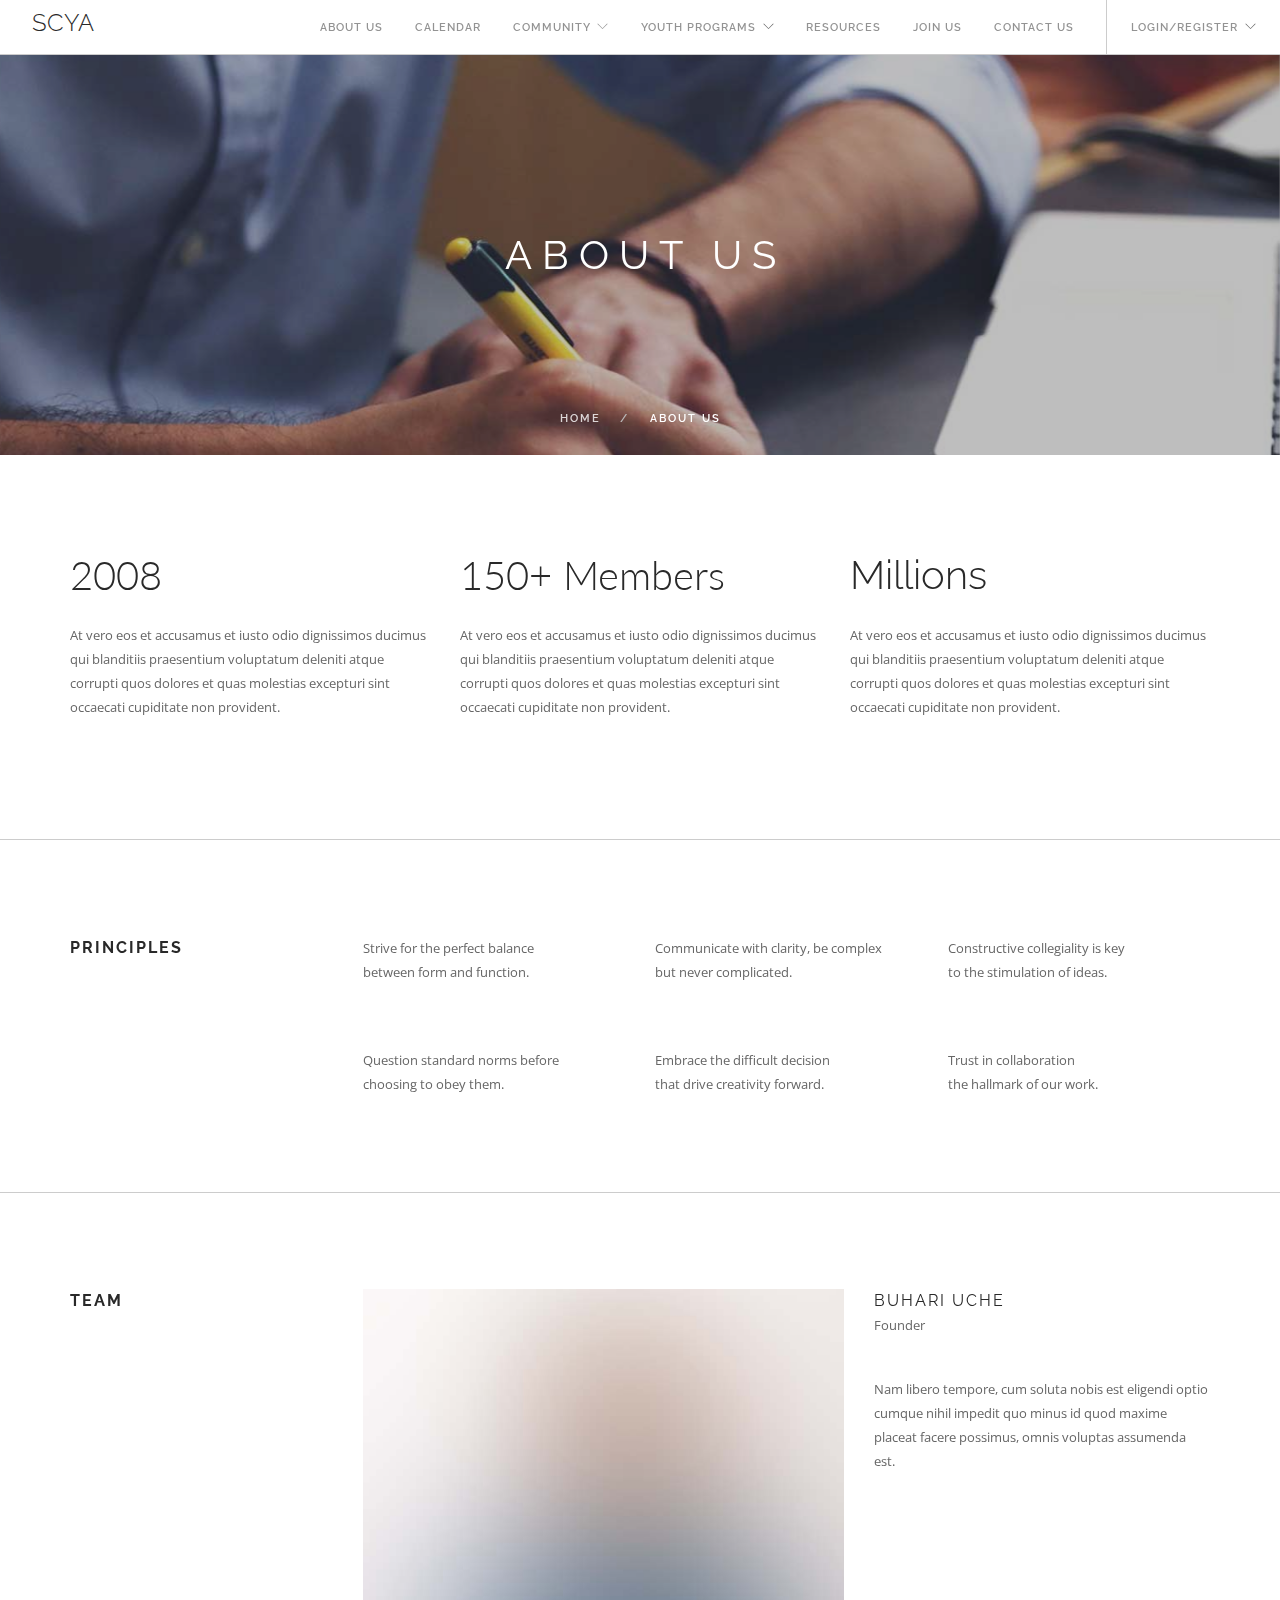
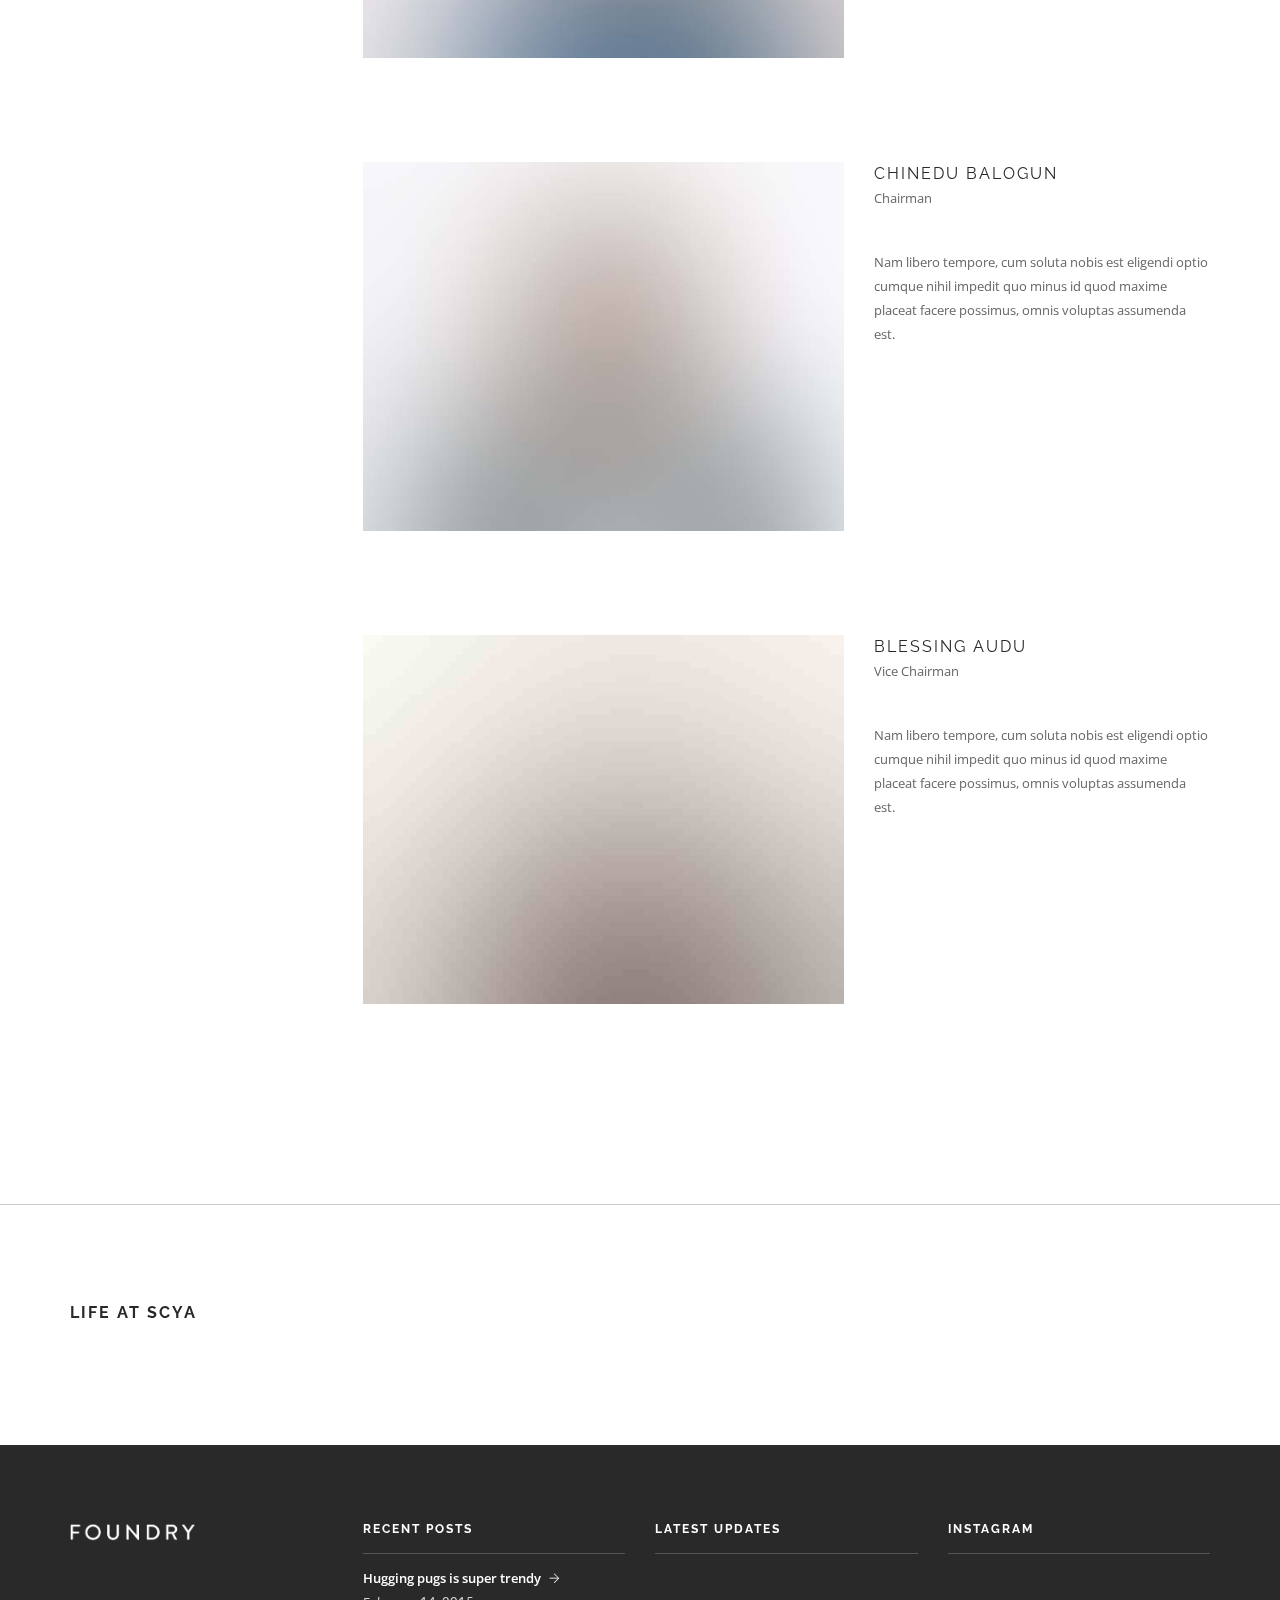
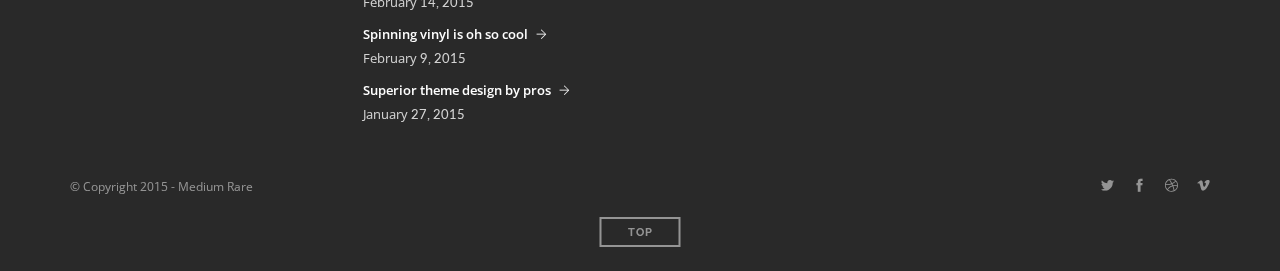
==== about-us.html @ 17ba4252 "created homepage, contact us, and about us" ====
<!doctype html>
<html lang="en">
    <head>
        <meta charset="utf-8">
        <title>Foundry Multi-purpose HTML Template</title>
        <meta name="viewport" content="width=device-width, initial-scale=0.9">
        <link href="css/bootstrap.css" rel="stylesheet" type="text/css" media="all" />
        <link href="css/themify-icons.css" rel="stylesheet" type="text/css" media="all" />
        <link href="css/flexslider.css" rel="stylesheet" type="text/css" media="all" />
        <link href="css/lightbox.min.css" rel="stylesheet" type="text/css" media="all" />
        <link href="css/ytplayer.css" rel="stylesheet" type="text/css" media="all" />
        <link href="css/theme.css" rel="stylesheet" type="text/css" media="all" />
        <link href="css/custom.css" rel="stylesheet" type="text/css" media="all" />
        <link href='http://fonts.googleapis.com/css?family=Lato:300,400%7CRaleway:100,400,300,500,600,700%7COpen+Sans:400,500,600' rel='stylesheet' type='text/css'>
    </head>
    <body>
    <div class="nav-container">
        <a id="top"></a>
        <nav class="bg-white">
            <div class="nav-bar">
                <div class="module left">
                    <a href="index.html">
                        <h4 class="logo logo-dark">SCYA</h4>
                        <img class="logo logo-light" alt="Foundry" src="img/scya.PNG" />
                        <!--<img class="logo logo-dark" alt="Foundry" src="img/logo-dark.png" />-->
                    </a>
                </div>
                <div class="module widget-handle mobile-toggle right visible-sm visible-xs">
                    <i class="ti-menu"></i>
                </div>
                <div class="module-group right">
                    <div class="module left">
                        <ul class="menu">
                            <li >
                                <a href="about-us.html">
                                    About Us
                                </a>
                            </li>
                            <li >
                                <a href="#">
                                    Calendar
                                </a>
                            </li>
                            <li>
                                <a href="#" class="has-dropdown">
                                    Community
                                </a>
                                <ul>
                                    <li>
                                        <a href="#">
                                            Members
                                        </a>
                                    </li>
                                    <li>
                                        <a href="#">
                                            Videos
                                        </a>
                                        <a href="#">
                                            Gallery
                                        </a>
                                    </li>
                                </ul>
                            </li>
                            <li class="has-dropdown">
                                <a href="#">
                                    Youth Programs
                                </a>
                                <ul>
                                    <li class="has-dropdown">
                                        <a href="#">
                                            Conferences
                                        </a>
                                        <a href="#">
                                            Articles
                                        </a>
                                        <a href="#">
                                            Events
                                        </a>
                                        <a href="#">
                                            Youth Empowerment
                                        </a>
                                        <a href="#">
                                            Bursaries/Scholarships
                                        </a>
                                    </li>
                                    <li>
                                        <a href="#">
                                            Jobs
                                        </a>
                                    </li>
                                </ul>
                            </li>
                            <li>
                                <a href="#">
                                    Resources
                                </a>
                            </li>
                            <li>
                                <a href="#">
                                    Join us
                                </a>
                            </li>
                            <li>
                                <a href="contact.html">
                                    Contact us
                                </a>
                            </li>
                        </ul>
                        </li>
                        </ul>
                    </div>
                    <!--end of menu module-->


                    <div class="module widget-handle language left">
                        <ul class="menu">
                            <li class="has-dropdown">
                                <a href="#">Login/Register</a>
                                <ul>
                                    <li>
                                        <a href="#">Login</a>
                                    </li>
                                    <li>
                                        <a href="#">Register</a>
                                    </li>
                                </ul>
                            </li>
                        </ul>
                    </div>
                </div>
                <!--end of module group-->
            </div>
        </nav>
    </div>
        <div class="main-container">
            <section class="page-title page-title-1 image-bg overlay parallax">
                <div class="background-image-holder">
                    <img alt="Background Image" class="background-image" src="img/cover11.jpg" />
                </div>
                <div class="container">
                    <div class="row">
                        <div class="col-sm-12 text-center">
                            <h2 class="uppercase mb0">About Us</h2>
                        </div>
                    </div>
                    <!--end of row-->
                </div>
                <!--end of container-->
                <ol class="breadcrumb breadcrumb-2">
                    <li>
                        <a href="#">Home</a>
                    </li>
                    <li class="active">About Us</li>
                </ol>
            </section>
            <section>
                <div class="container">
                    <div class="row">
                        <div class="col-sm-4">
                            <h2 class="number">2008</h2>
                            <p>
                                At vero eos et accusamus et iusto odio dignissimos ducimus qui blanditiis praesentium voluptatum deleniti atque corrupti quos dolores et quas molestias excepturi sint occaecati cupiditate non provident.
                            </p>
                        </div>
                        <div class="col-sm-4">
                            <h2 class="number">150+ Members</h2>
                            <p>
                                At vero eos et accusamus et iusto odio dignissimos ducimus qui blanditiis praesentium voluptatum deleniti atque corrupti quos dolores et quas molestias excepturi sint occaecati cupiditate non provident.
                            </p>
                        </div>
                        <div class="col-sm-4">
                            <h2>Millions</h2>
                            <p>
                                At vero eos et accusamus et iusto odio dignissimos ducimus qui blanditiis praesentium voluptatum deleniti atque corrupti quos dolores et quas molestias excepturi sint occaecati cupiditate non provident.
                            </p>
                        </div>
                    </div>
                    <!--end of row-->
                </div>
                <!--end of container-->
            </section>
            <hr class="mb0">
            <section>
                <div class="container">
                    <div class="row">
                        <div class="col-md-3 col-sm-6">
                            <h5 class="uppercase">
                                <strong>Principles</strong>
                            </h5>
                        </div>
                        <div class="col-md-3 col-sm-6 mb64 mb-xs-24">
                            <p class="mb0">Strive for the perfect balance
                                <br /> between form and function.</p>
                        </div>
                        <div class="col-md-3 col-sm-6 mb64 mb-xs-24">
                            <p class="mb0">Communicate with clarity, be complex
                                <br /> but never complicated.</p>
                        </div>
                        <div class="col-md-3 col-sm-6 mb64 mb-xs-24">
                            <p class="mb0">Constructive collegiality is key
                                <br /> to the stimulation of ideas.</p>
                        </div>
                        <div class="col-md-3 col-sm-6 col-md-offset-3 mb-xs-24">
                            <p class="mb0">Question standard norms before
                                <br /> choosing to obey them.</p>
                        </div>
                        <div class="col-md-3 col-sm-6 mb-xs-24">
                            <p class="mb0">Embrace the difficult decision
                                <br /> that drive creativity forward.</p>
                        </div>
                        <div class="col-md-3 col-sm-6">
                            <p class="mb0">Trust in collaboration
                                <br /> the hallmark of our work.</p>
                        </div>
                    </div>
                    <!--end of row-->
                </div>
                <!--end of container-->
            </section>
            <hr class="mb0">
            <section>
                <div class="container">
                    <div class="row">
                        <div class="col-md-3 col-sm-12">
                            <h5 class="uppercase">
                                <strong>Team</strong>
                            </h5>
                        </div>
                        <div class="col-md-9 col-sm-12 mb40 mb-xs-24 p0">
                            <div class="col-sm-7 mb64 mb-xs-24">
                                <img alt="Pic" src="img/team-1.jpg" />
                            </div>
                            <div class="col-sm-5 mb64 mb-xs-24">
                                <h5 class="uppercase mb0">Buhari Uche</h5>
                                <span class="inline-block mb40 mb-xs-24">Founder</span>
                                <p>
                                    Nam libero tempore, cum soluta nobis est eligendi optio cumque nihil impedit quo minus id quod maxime placeat facere possimus, omnis voluptas assumenda est.
                                </p>
                            </div>
                        </div>
                        <div class="col-md-9 col-md-push-3 col-sm-12 mb40 mb-xs-24 p0">
                            <div class="col-sm-7 mb64 mb-xs-24">
                                <img alt="Pic" src="img/team-2.jpg" />
                            </div>
                            <div class="col-sm-5 mb64 mb-xs-24">
                                <h5 class="uppercase mb0">Chinedu Balogun</h5>
                                <span class="inline-block mb40 mb-xs-24">Chairman</span>
                                <p>
                                    Nam libero tempore, cum soluta nobis est eligendi optio cumque nihil impedit quo minus id quod maxime placeat facere possimus, omnis voluptas assumenda est.
                                </p>
                            </div>
                        </div>
                        <div class="col-md-9 col-md-push-3 col-sm-12 mb40 mb-xs-24 p0">
                            <div class="col-sm-7 mb64 mb-xs-24">
                                <img alt="Pic" src="img/team-3.jpg" />
                            </div>
                            <div class="col-sm-5 mb64 mb-xs-24">
                                <h5 class="uppercase mb0">Blessing Audu</h5>
                                <span class="inline-block mb40 mb-xs-24">Vice Chairman</span>
                                <p>
                                    Nam libero tempore, cum soluta nobis est eligendi optio cumque nihil impedit quo minus id quod maxime placeat facere possimus, omnis voluptas assumenda est.
                                </p>
                            </div>
                        </div>
                    </div>
                    <!--end of row-->
                </div>
                <!--end of container-->
            </section>
            <hr class="mb0">
            <section>
                <div class="container">
                    <div class="row">
                        <div class="col-md-3">
                            <h5 class="uppercase">
                                <strong>Life At SCYA</strong>
                            </h5>
                        </div>
                        <div class="col-md-9">
                            <div class="instafeed grid-gallery" data-user-name="funsizeco">
                                <ul></ul>
                            </div>
                        </div>
                    </div>
                    <!--end of row-->
                </div>
                <!--end of container-->
            </section>
            <footer class="footer-1 bg-dark">
                <div class="container">
                    <div class="row">
                        <div class="col-md-3 col-sm-6">
                            <img alt="Logo" class="logo" src="img/logo-light.png" />
                        </div>
                        <div class="col-md-3 col-sm-6">
                            <div class="widget">
                                <h6 class="title">Recent Posts</h6>
                                <hr>
                                <ul class="link-list recent-posts">
                                    <li>
                                        <a href="#">Hugging pugs is super trendy</a>
                                        <span class="date">February
                                            <span class="number">14, 2015</span>
                                        </span>
                                    </li>
                                    <li>
                                        <a href="#">Spinning vinyl is oh so cool</a>
                                        <span class="date">February
                                            <span class="number">9, 2015</span>
                                        </span>
                                    </li>
                                    <li>
                                        <a href="#">Superior theme design by pros</a>
                                        <span class="date">January
                                            <span class="number">27, 2015</span>
                                        </span>
                                    </li>
                                </ul>
                            </div>
                            <!--end of widget-->
                        </div>
                        <div class="col-md-3 col-sm-6">
                            <div class="widget">
                                <h6 class="title">Latest Updates</h6>
                                <hr>
                                <div class="twitter-feed">
                                    <div class="tweets-feed" data-widget-id="492085717044981760">
                                    </div>
                                </div>
                            </div>
                            <!--end of widget-->
                        </div>
                        <div class="col-md-3 col-sm-6">
                            <div class="widget">
                                <h6 class="title">Instagram</h6>
                                <hr>
                                <div class="instafeed" data-user-name="funsizeco">
                                    <ul></ul>
                                </div>
                            </div>
                            <!--end of widget-->
                        </div>
                    </div>
                    <!--end of row-->
                    <div class="row">
                        <div class="col-sm-6">
                            <span class="sub">&copy; Copyright 2015 - Medium Rare</span>
                        </div>
                        <div class="col-sm-6 text-right">
                            <ul class="list-inline social-list">
                                <li>
                                    <a href="#">
                                        <i class="ti-twitter-alt"></i>
                                    </a>
                                </li>
                                <li>
                                    <a href="#">
                                        <i class="ti-facebook"></i>
                                    </a>
                                </li>
                                <li>
                                    <a href="#">
                                        <i class="ti-dribbble"></i>
                                    </a>
                                </li>
                                <li>
                                    <a href="#">
                                        <i class="ti-vimeo-alt"></i>
                                    </a>
                                </li>
                            </ul>
                        </div>
                    </div>
                </div>
                <!--end of container-->
                <a class="btn btn-sm fade-half back-to-top inner-link" href="#top">Top</a>
            </footer>
        </div>
        <script src="js/jquery.min.js"></script>
        <script src="js/bootstrap.min.js"></script>
        <script src="js/flexslider.min.js"></script>
        <script src="js/lightbox.min.js"></script>
        <script src="js/masonry.min.js"></script>
        <script src="js/twitterfetcher.min.js"></script>
        <script src="js/spectragram.min.js"></script>
        <script src="js/ytplayer.min.js"></script>
        <script src="js/countdown.min.js"></script>
        <script src="js/smooth-scroll.min.js"></script>
        <script src="js/parallax.js"></script>
        <script src="js/scripts.js"></script>
    </body>
</html>
---- css/themify-icons.css ----
@font-face {
	font-family: 'themify';
	src:url('../fonts/themify.eot?');
	src:url('../fonts/themify.eot?#iefix-fvbane') format('embedded-opentype'),
		url('../fonts/themify.woff') format('woff'),
		url('../fonts/themify.ttf') format('truetype'),
		url('../fonts/themify.svg') format('svg');
	font-weight: normal;
	font-style: normal;
}

[class^="ti-"], [class*=" ti-"] {
	font-family: 'themify';
	speak: none;
	font-style: normal;
	font-weight: normal;
	font-variant: normal;
	text-transform: none;
	line-height: 1;

	/* Better Font Rendering =========== */
	-webkit-font-smoothing: antialiased;
	-moz-osx-font-smoothing: grayscale;
}

.ti-wand:before {
	content: "\e600";
}
.ti-volume:before {
	content: "\e601";
}
.ti-user:before {
	content: "\e602";
}
.ti-unlock:before {
	content: "\e603";
}
.ti-unlink:before {
	content: "\e604";
}
.ti-trash:before {
	content: "\e605";
}
.ti-thought:before {
	content: "\e606";
}
.ti-target:before {
	content: "\e607";
}
.ti-tag:before {
	content: "\e608";
}
.ti-tablet:before {
	content: "\e609";
}
.ti-star:before {
	content: "\e60a";
}
.ti-spray:before {
	content: "\e60b";
}
.ti-signal:before {
	content: "\e60c";
}
.ti-shopping-cart:before {
	content: "\e60d";
}
.ti-shopping-cart-full:before {
	content: "\e60e";
}
.ti-settings:before {
	content: "\e60f";
}
.ti-search:before {
	content: "\e610";
}
.ti-zoom-in:before {
	content: "\e611";
}
.ti-zoom-out:before {
	content: "\e612";
}
.ti-cut:before {
	content: "\e613";
}
.ti-ruler:before {
	content: "\e614";
}
.ti-ruler-pencil:before {
	content: "\e615";
}
.ti-ruler-alt:before {
	content: "\e616";
}
.ti-bookmark:before {
	content: "\e617";
}
.ti-bookmark-alt:before {
	content: "\e618";
}
.ti-reload:before {
	content: "\e619";
}
.ti-plus:before {
	content: "\e61a";
}
.ti-pin:before {
	content: "\e61b";
}
.ti-pencil:before {
	content: "\e61c";
}
.ti-pencil-alt:before {
	content: "\e61d";
}
.ti-paint-roller:before {
	content: "\e61e";
}
.ti-paint-bucket:before {
	content: "\e61f";
}
.ti-na:before {
	content: "\e620";
}
.ti-mobile:before {
	content: "\e621";
}
.ti-minus:before {
	content: "\e622";
}
.ti-medall:before {
	content: "\e623";
}
.ti-medall-alt:before {
	content: "\e624";
}
.ti-marker:before {
	content: "\e625";
}
.ti-marker-alt:before {
	content: "\e626";
}
.ti-arrow-up:before {
	content: "\e627";
}
.ti-arrow-right:before {
	content: "\e628";
}
.ti-arrow-left:before {
	content: "\e629";
}
.ti-arrow-down:before {
	content: "\e62a";
}
.ti-lock:before {
	content: "\e62b";
}
.ti-location-arrow:before {
	content: "\e62c";
}
.ti-link:before {
	content: "\e62d";
}
.ti-layout:before {
	content: "\e62e";
}
.ti-layers:before {
	content: "\e62f";
}
.ti-layers-alt:before {
	content: "\e630";
}
.ti-key:before {
	content: "\e631";
}
.ti-import:before {
	content: "\e632";
}
.ti-image:before {
	content: "\e633";
}
.ti-heart:before {
	content: "\e634";
}
.ti-heart-broken:before {
	content: "\e635";
}
.ti-hand-stop:before {
	content: "\e636";
}
.ti-hand-open:before {
	content: "\e637";
}
.ti-hand-drag:before {
	content: "\e638";
}
.ti-folder:before {
	content: "\e639";
}
.ti-flag:before {
	content: "\e63a";
}
.ti-flag-alt:before {
	content: "\e63b";
}
.ti-flag-alt-2:before {
	content: "\e63c";
}
.ti-eye:before {
	content: "\e63d";
}
.ti-export:before {
	content: "\e63e";
}
.ti-exchange-vertical:before {
	content: "\e63f";
}
.ti-desktop:before {
	content: "\e640";
}
.ti-cup:before {
	content: "\e641";
}
.ti-crown:before {
	content: "\e642";
}
.ti-comments:before {
	content: "\e643";
}
.ti-comment:before {
	content: "\e644";
}
.ti-comment-alt:before {
	content: "\e645";
}
.ti-close:before {
	content: "\e646";
}
.ti-clip:before {
	content: "\e647";
}
.ti-angle-up:before {
	content: "\e648";
}
.ti-angle-right:before {
	content: "\e649";
}
.ti-angle-left:before {
	content: "\e64a";
}
.ti-angle-down:before {
	content: "\e64b";
}
.ti-check:before {
	content: "\e64c";
}
.ti-check-box:before {
	content: "\e64d";
}
.ti-camera:before {
	content: "\e64e";
}
.ti-announcement:before {
	content: "\e64f";
}
.ti-brush:before {
	content: "\e650";
}
.ti-briefcase:before {
	content: "\e651";
}
.ti-bolt:before {
	content: "\e652";
}
.ti-bolt-alt:before {
	content: "\e653";
}
.ti-blackboard:before {
	content: "\e654";
}
.ti-bag:before {
	content: "\e655";
}
.ti-move:before {
	content: "\e656";
}
.ti-arrows-vertical:before {
	content: "\e657";
}
.ti-arrows-horizontal:before {
	content: "\e658";
}
.ti-fullscreen:before {
	content: "\e659";
}
.ti-arrow-top-right:before {
	content: "\e65a";
}
.ti-arrow-top-left:before {
	content: "\e65b";
}
.ti-arrow-circle-up:before {
	content: "\e65c";
}
.ti-arrow-circle-right:before {
	content: "\e65d";
}
.ti-arrow-circle-left:before {
	content: "\e65e";
}
.ti-arrow-circle-down:before {
	content: "\e65f";
}
.ti-angle-double-up:before {
	content: "\e660";
}
.ti-angle-double-right:before {
	content: "\e661";
}
.ti-angle-double-left:before {
	content: "\e662";
}
.ti-angle-double-down:before {
	content: "\e663";
}
.ti-zip:before {
	content: "\e664";
}
.ti-world:before {
	content: "\e665";
}
.ti-wheelchair:before {
	content: "\e666";
}
.ti-view-list:before {
	content: "\e667";
}
.ti-view-list-alt:before {
	content: "\e668";
}
.ti-view-grid:before {
	content: "\e669";
}
.ti-uppercase:before {
	content: "\e66a";
}
.ti-upload:before {
	content: "\e66b";
}
.ti-underline:before {
	content: "\e66c";
}
.ti-truck:before {
	content: "\e66d";
}
.ti-timer:before {
	content: "\e66e";
}
.ti-ticket:before {
	content: "\e66f";
}
.ti-thumb-up:before {
	content: "\e670";
}
.ti-thumb-down:before {
	content: "\e671";
}
.ti-text:before {
	content: "\e672";
}
.ti-stats-up:before {
	content: "\e673";
}
.ti-stats-down:before {
	content: "\e674";
}
.ti-split-v:before {
	content: "\e675";
}
.ti-split-h:before {
	content: "\e676";
}
.ti-smallcap:before {
	content: "\e677";
}
.ti-shine:before {
	content: "\e678";
}
.ti-shift-right:before {
	content: "\e679";
}
.ti-shift-left:before {
	content: "\e67a";
}
.ti-shield:before {
	content: "\e67b";
}
.ti-notepad:before {
	content: "\e67c";
}
.ti-server:before {
	content: "\e67d";
}
.ti-quote-right:before {
	content: "\e67e";
}
.ti-quote-left:before {
	content: "\e67f";
}
.ti-pulse:before {
	content: "\e680";
}
.ti-printer:before {
	content: "\e681";
}
.ti-power-off:before {
	content: "\e682";
}
.ti-plug:before {
	content: "\e683";
}
.ti-pie-chart:before {
	content: "\e684";
}
.ti-paragraph:before {
	content: "\e685";
}
.ti-panel:before {
	content: "\e686";
}
.ti-package:before {
	content: "\e687";
}
.ti-music:before {
	content: "\e688";
}
.ti-music-alt:before {
	content: "\e689";
}
.ti-mouse:before {
	content: "\e68a";
}
.ti-mouse-alt:before {
	content: "\e68b";
}
.ti-money:before {
	content: "\e68c";
}
.ti-microphone:before {
	content: "\e68d";
}
.ti-menu:before {
	content: "\e68e";
}
.ti-menu-alt:before {
	content: "\e68f";
}
.ti-map:before {
	content: "\e690";
}
.ti-map-alt:before {
	content: "\e691";
}
.ti-loop:before {
	content: "\e692";
}
.ti-location-pin:before {
	content: "\e693";
}
.ti-list:before {
	content: "\e694";
}
.ti-light-bulb:before {
	content: "\e695";
}
.ti-Italic:before {
	content: "\e696";
}
.ti-info:before {
	content: "\e697";
}
.ti-infinite:before {
	content: "\e698";
}
.ti-id-badge:before {
	content: "\e699";
}
.ti-hummer:before {
	content: "\e69a";
}
.ti-home:before {
	content: "\e69b";
}
.ti-help:before {
	content: "\e69c";
}
.ti-headphone:before {
	content: "\e69d";
}
.ti-harddrives:before {
	content: "\e69e";
}
.ti-harddrive:before {
	content: "\e69f";
}
.ti-gift:before {
	content: "\e6a0";
}
.ti-game:before {
	content: "\e6a1";
}
.ti-filter:before {
	content: "\e6a2";
}
.ti-files:before {
	content: "\e6a3";
}
.ti-file:before {
	content: "\e6a4";
}
.ti-eraser:before {
	content: "\e6a5";
}
.ti-envelope:before {
	content: "\e6a6";
}
.ti-download:before {
	content: "\e6a7";
}
.ti-direction:before {
	content: "\e6a8";
}
.ti-direction-alt:before {
	content: "\e6a9";
}
.ti-dashboard:before {
	content: "\e6aa";
}
.ti-control-stop:before {
	content: "\e6ab";
}
.ti-control-shuffle:before {
	content: "\e6ac";
}
.ti-control-play:before {
	content: "\e6ad";
}
.ti-control-pause:before {
	content: "\e6ae";
}
.ti-control-forward:before {
	content: "\e6af";
}
.ti-control-backward:before {
	content: "\e6b0";
}
.ti-cloud:before {
	content: "\e6b1";
}
.ti-cloud-up:before {
	content: "\e6b2";
}
.ti-cloud-down:before {
	content: "\e6b3";
}
.ti-clipboard:before {
	content: "\e6b4";
}
.ti-car:before {
	content: "\e6b5";
}
.ti-calendar:before {
	content: "\e6b6";
}
.ti-book:before {
	content: "\e6b7";
}
.ti-bell:before {
	content: "\e6b8";
}
.ti-basketball:before {
	content: "\e6b9";
}
.ti-bar-chart:before {
	content: "\e6ba";
}
.ti-bar-chart-alt:before {
	content: "\e6bb";
}
.ti-back-right:before {
	content: "\e6bc";
}
.ti-back-left:before {
	content: "\e6bd";
}
.ti-arrows-corner:before {
	content: "\e6be";
}
.ti-archive:before {
	content: "\e6bf";
}
.ti-anchor:before {
	content: "\e6c0";
}
.ti-align-right:before {
	content: "\e6c1";
}
.ti-align-left:before {
	content: "\e6c2";
}
.ti-align-justify:before {
	content: "\e6c3";
}
.ti-align-center:before {
	content: "\e6c4";
}
.ti-alert:before {
	content: "\e6c5";
}
.ti-alarm-clock:before {
	content: "\e6c6";
}
.ti-agenda:before {
	content: "\e6c7";
}
.ti-write:before {
	content: "\e6c8";
}
.ti-window:before {
	content: "\e6c9";
}
.ti-widgetized:before {
	content: "\e6ca";
}
.ti-widget:before {
	content: "\e6cb";
}
.ti-widget-alt:before {
	content: "\e6cc";
}
.ti-wallet:before {
	content: "\e6cd";
}
.ti-video-clapper:before {
	content: "\e6ce";
}
.ti-video-camera:before {
	content: "\e6cf";
}
.ti-vector:before {
	content: "\e6d0";
}
.ti-themify-logo:before {
	content: "\e6d1";
}
.ti-themify-favicon:before {
	content: "\e6d2";
}
.ti-themify-favicon-alt:before {
	content: "\e6d3";
}
.ti-support:before {
	content: "\e6d4";
}
.ti-stamp:before {
	content: "\e6d5";
}
.ti-split-v-alt:before {
	content: "\e6d6";
}
.ti-slice:before {
	content: "\e6d7";
}
.ti-shortcode:before {
	content: "\e6d8";
}
.ti-shift-right-alt:before {
	content: "\e6d9";
}
.ti-shift-left-alt:before {
	content: "\e6da";
}
.ti-ruler-alt-2:before {
	content: "\e6db";
}
.ti-receipt:before {
	content: "\e6dc";
}
.ti-pin2:before {
	content: "\e6dd";
}
.ti-pin-alt:before {
	content: "\e6de";
}
.ti-pencil-alt2:before {
	content: "\e6df";
}
.ti-palette:before {
	content: "\e6e0";
}
.ti-more:before {
	content: "\e6e1";
}
.ti-more-alt:before {
	content: "\e6e2";
}
.ti-microphone-alt:before {
	content: "\e6e3";
}
.ti-magnet:before {
	content: "\e6e4";
}
.ti-line-double:before {
	content: "\e6e5";
}
.ti-line-dotted:before {
	content: "\e6e6";
}
.ti-line-dashed:before {
	content: "\e6e7";
}
.ti-layout-width-full:before {
	content: "\e6e8";
}
.ti-layout-width-default:before {
	content: "\e6e9";
}
.ti-layout-width-default-alt:before {
	content: "\e6ea";
}
.ti-layout-tab:before {
	content: "\e6eb";
}
.ti-layout-tab-window:before {
	content: "\e6ec";
}
.ti-layout-tab-v:before {
	content: "\e6ed";
}
.ti-layout-tab-min:before {
	content: "\e6ee";
}
.ti-layout-slider:before {
	content: "\e6ef";
}
.ti-layout-slider-alt:before {
	content: "\e6f0";
}
.ti-layout-sidebar-right:before {
	content: "\e6f1";
}
.ti-layout-sidebar-none:before {
	content: "\e6f2";
}
.ti-layout-sidebar-left:before {
	content: "\e6f3";
}
.ti-layout-placeholder:before {
	content: "\e6f4";
}
.ti-layout-menu:before {
	content: "\e6f5";
}
.ti-layout-menu-v:before {
	content: "\e6f6";
}
.ti-layout-menu-separated:before {
	content: "\e6f7";
}
.ti-layout-menu-full:before {
	content: "\e6f8";
}
.ti-layout-media-right-alt:before {
	content: "\e6f9";
}
.ti-layout-media-right:before {
	content: "\e6fa";
}
.ti-layout-media-overlay:before {
	content: "\e6fb";
}
.ti-layout-media-overlay-alt:before {
	content: "\e6fc";
}
.ti-layout-media-overlay-alt-2:before {
	content: "\e6fd";
}
.ti-layout-media-left-alt:before {
	content: "\e6fe";
}
.ti-layout-media-left:before {
	content: "\e6ff";
}
.ti-layout-media-center-alt:before {
	content: "\e700";
}
.ti-layout-media-center:before {
	content: "\e701";
}
.ti-layout-list-thumb:before {
	content: "\e702";
}
.ti-layout-list-thumb-alt:before {
	content: "\e703";
}
.ti-layout-list-post:before {
	content: "\e704";
}
.ti-layout-list-large-image:before {
	content: "\e705";
}
.ti-layout-line-solid:before {
	content: "\e706";
}
.ti-layout-grid4:before {
	content: "\e707";
}
.ti-layout-grid3:before {
	content: "\e708";
}
.ti-layout-grid2:before {
	content: "\e709";
}
.ti-layout-grid2-thumb:before {
	content: "\e70a";
}
.ti-layout-cta-right:before {
	content: "\e70b";
}
.ti-layout-cta-left:before {
	content: "\e70c";
}
.ti-layout-cta-center:before {
	content: "\e70d";
}
.ti-layout-cta-btn-right:before {
	content: "\e70e";
}
.ti-layout-cta-btn-left:before {
	content: "\e70f";
}
.ti-layout-column4:before {
	content: "\e710";
}
.ti-layout-column3:before {
	content: "\e711";
}
.ti-layout-column2:before {
	content: "\e712";
}
.ti-layout-accordion-separated:before {
	content: "\e713";
}
.ti-layout-accordion-merged:before {
	content: "\e714";
}
.ti-layout-accordion-list:before {
	content: "\e715";
}
.ti-ink-pen:before {
	content: "\e716";
}
.ti-info-alt:before {
	content: "\e717";
}
.ti-help-alt:before {
	content: "\e718";
}
.ti-headphone-alt:before {
	content: "\e719";
}
.ti-hand-point-up:before {
	content: "\e71a";
}
.ti-hand-point-right:before {
	content: "\e71b";
}
.ti-hand-point-left:before {
	content: "\e71c";
}
.ti-hand-point-down:before {
	content: "\e71d";
}
.ti-gallery:before {
	content: "\e71e";
}
.ti-face-smile:before {
	content: "\e71f";
}
.ti-face-sad:before {
	content: "\e720";
}
.ti-credit-card:before {
	content: "\e721";
}
.ti-control-skip-forward:before {
	content: "\e722";
}
.ti-control-skip-backward:before {
	content: "\e723";
}
.ti-control-record:before {
	content: "\e724";
}
.ti-control-eject:before {
	content: "\e725";
}
.ti-comments-smiley:before {
	content: "\e726";
}
.ti-brush-alt:before {
	content: "\e727";
}
.ti-youtube:before {
	content: "\e728";
}
.ti-vimeo:before {
	content: "\e729";
}
.ti-twitter:before {
	content: "\e72a";
}
.ti-time:before {
	content: "\e72b";
}
.ti-tumblr:before {
	content: "\e72c";
}
.ti-skype:before {
	content: "\e72d";
}
.ti-share:before {
	content: "\e72e";
}
.ti-share-alt:before {
	content: "\e72f";
}
.ti-rocket:before {
	content: "\e730";
}
.ti-pinterest:before {
	content: "\e731";
}
.ti-new-window:before {
	content: "\e732";
}
.ti-microsoft:before {
	content: "\e733";
}
.ti-list-ol:before {
	content: "\e734";
}
.ti-linkedin:before {
	content: "\e735";
}
.ti-layout-sidebar-2:before {
	content: "\e736";
}
.ti-layout-grid4-alt:before {
	content: "\e737";
}
.ti-layout-grid3-alt:before {
	content: "\e738";
}
.ti-layout-grid2-alt:before {
	content: "\e739";
}
.ti-layout-column4-alt:before {
	content: "\e73a";
}
.ti-layout-column3-alt:before {
	content: "\e73b";
}
.ti-layout-column2-alt:before {
	content: "\e73c";
}
.ti-instagram:before {
	content: "\e73d";
}
.ti-google:before {
	content: "\e73e";
}
.ti-github:before {
	content: "\e73f";
}
.ti-flickr:before {
	content: "\e740";
}
.ti-facebook:before {
	content: "\e741";
}
.ti-dropbox:before {
	content: "\e742";
}
.ti-dribbble:before {
	content: "\e743";
}
.ti-apple:before {
	content: "\e744";
}
.ti-android:before {
	content: "\e745";
}
.ti-save:before {
	content: "\e746";
}
.ti-save-alt:before {
	content: "\e747";
}
.ti-yahoo:before {
	content: "\e748";
}
.ti-wordpress:before {
	content: "\e749";
}
.ti-vimeo-alt:before {
	content: "\e74a";
}
.ti-twitter-alt:before {
	content: "\e74b";
}
.ti-tumblr-alt:before {
	content: "\e74c";
}
.ti-trello:before {
	content: "\e74d";
}
.ti-stack-overflow:before {
	content: "\e74e";
}
.ti-soundcloud:before {
	content: "\e74f";
}
.ti-sharethis:before {
	content: "\e750";
}
.ti-sharethis-alt:before {
	content: "\e751";
}
.ti-reddit:before {
	content: "\e752";
}
.ti-pinterest-alt:before {
	content: "\e753";
}
.ti-microsoft-alt:before {
	content: "\e754";
}
.ti-linux:before {
	content: "\e755";
}
.ti-jsfiddle:before {
	content: "\e756";
}
.ti-joomla:before {
	content: "\e757";
}
.ti-html5:before {
	content: "\e758";
}
.ti-flickr-alt:before {
	content: "\e759";
}
.ti-email:before {
	content: "\e75a";
}
.ti-drupal:before {
	content: "\e75b";
}
.ti-dropbox-alt:before {
	content: "\e75c";
}
.ti-css3:before {
	content: "\e75d";
}
.ti-rss:before {
	content: "\e75e";
}
.ti-rss-alt:before {
	content: "\e75f";
}
---- css/ytplayer.css ----
/*___________________________________________________________________________________________________________________________________________________
 _ jquery.mb.components                                                                                                                             _
 _                                                                                                                                                  _
 _ file: mb.YTPlayer.css                                                                                                                            _
 _ last modified: 19/08/14 19.57                                                                                                                    _
 _                                                                                                                                                  _
 _ Open Lab s.r.l., Florence - Italy                                                                                                                _
 _                                                                                                                                                  _
 _ email: matteo@open-lab.com                                                                                                                       _
 _ site: http://pupunzi.com                                                                                                                         _
 _       http://open-lab.com                                                                                                                        _
 _ blog: http://pupunzi.open-lab.com                                                                                                                _
 _ Q&A:  http://jquery.pupunzi.com                                                                                                                  _
 _                                                                                                                                                  _
 _ Licences: MIT, GPL                                                                                                                               _
 _    http://www.opensource.org/licenses/mit-license.php                                                                                            _
 _    http://www.gnu.org/licenses/gpl.html                                                                                                          _
 _                                                                                                                                                  _
 _ Copyright (c) 2001-2014. Matteo Bicocchi (Pupunzi);                                                                                              _
 ___________________________________________________________________________________________________________________________________________________*/


@charset"UTF-8";

.mb_YTPlayer :focus {
  outline: 0;
}

.mb_YTPlayer{
  display:block;
  transform:translateZ(0);
  transform-style: preserve-3d;
  perspective: 1000;
  backface-visibility: hidden;
  transform:translate3d(0,0,0);
  animation-timing-function: linear;
  box-sizing: border-box;
}

.mbYTP_wrapper iframe {
  max-width: 4000px !important;
}

.inline_YTPlayer{
  margin-bottom: 20px;
  vertical-align:top;
  position:relative;
  left:0;
  overflow: hidden;
  border-radius: 4px;
  box-shadow: 0 0 5px rgba(0,0,0,.7);
  background: rgba(0,0,0,.5);
}

.inline_YTPlayer img{
  border: none!important;
  margin:0!important;
  padding:0!important;
  -moz-transform: none!important;
  -webkit-transform: none!important;
  -o-transform: none!important;
  transform: none!important;
}

/*CONTROL BAR*/

.mb_YTPBar .ytpicon{
  font-size: 20px;
  font-family: 'ytpregular';
}

.mb_YTPBar .mb_YTPUrl.ytpicon{
  font-size: 30px;
}

.mb_YTPBar{
  transition: opacity 1s;
  -moz-transition: opacity 1s;
  -webkit-transition: opacity 1s;
  -o-transition: opacity 1s;
  display:block;
  width:100%;
  height:10px;
  padding:5px;
  background:#333;
  position:fixed;
  bottom:0;
  left:0;
  -moz-box-sizing:padding-box;
  -webkit-box-sizing:border-box;
  text-align:left;
  z-index: 1000;
  font: 14px/16px sans-serif;
  color:white;
  opacity:.1;
}

.mb_YTPBar.visible, .mb_YTPBar:hover{
  opacity:1;
}

.mb_YTPBar .buttonBar{
  -moz-transition: all 1s;
  -webkit-transition: all 1s;
  -o-transition: all 1s;
  transition: all 1s;
  background:transparent;
  font:12px/14px Calibri;
  position:absolute;
  top:-30px;
  left:0;
  padding: 5px;
  width:100%;
  -moz-box-sizing: border-box;
  -webkit-box-sizing: border-box;
  -o-box-sizing: border-box;
  box-sizing: border-box;
}

.mb_YTPBar:hover .buttonBar{
  background: rgba(0,0,0,0.4);
}

.mb_YTPBar span{
  display:inline-block;
  font:16px/20px Calibri, sans-serif;
  position:relative;
  width: 30px;
  height: 25px;
  vertical-align: middle;
}

.mb_YTPBar span.mb_YTPTime{
  width: 130px;
}

.mb_YTPBar span.mb_YTPUrl,.mb_YTPBar span.mb_OnlyYT {
  position: absolute;
  width: auto;
  display:block;
  top:6px;
  right:10px;
  cursor: pointer;
}

.mb_YTPBar span.mb_YTPUrl img{
  width: 60px;
}

.mb_YTPBar span.mb_OnlyYT {
  left:185px;
  right: auto;
}
.mb_YTPBar span.mb_OnlyYT img{
  width: 25px;
}

.mb_YTPBar span.mb_YTPUrl a{
  color:white;
}

.mb_YTPPlaypause,.mb_YTPlayer .mb_YTPPlaypause img{
  cursor:pointer;
}

.mb_YTPMuteUnmute{
  cursor:pointer;
}

/*PROGRESS BAR*/
.mb_YTPProgress{
  height:10px;
  width:100%;
  background:#222;
  bottom:0;
  left:0;
}

.mb_YTPLoaded{
  height:10px;
  width:0;
  background:#444;
  left:0;
}

.mb_YTPseekbar{
  height:10px;
  width:0;
  background:#fff;
  bottom:0;
  left:0;
  box-shadow: rgba(82, 82, 82, 0.47) 1px 1px 3px;
}

.YTPOverlay{
  backface-visibility: hidden;
  -webkit-backface-visibility: hidden;
  -webkit-transform-style: "flat";
  box-sizing: border-box;
}

/*RASTER OVERLAY*/
.YTPOverlay.raster{
  background: url("../images/raster.png");
}

.YTPOverlay.raster.retina{
  background: url("../images/raster@2x.png");
}

.YTPOverlay.raster-dot{
  background: url("../images/raster_dot.png");
}

.YTPOverlay.raster-dot.retina{
  background: url("../images/raster_dot@2x.png");
}
---- css/custom.css ----
/****** PLACE YOUR CUSTOM STYLES HERE ******/
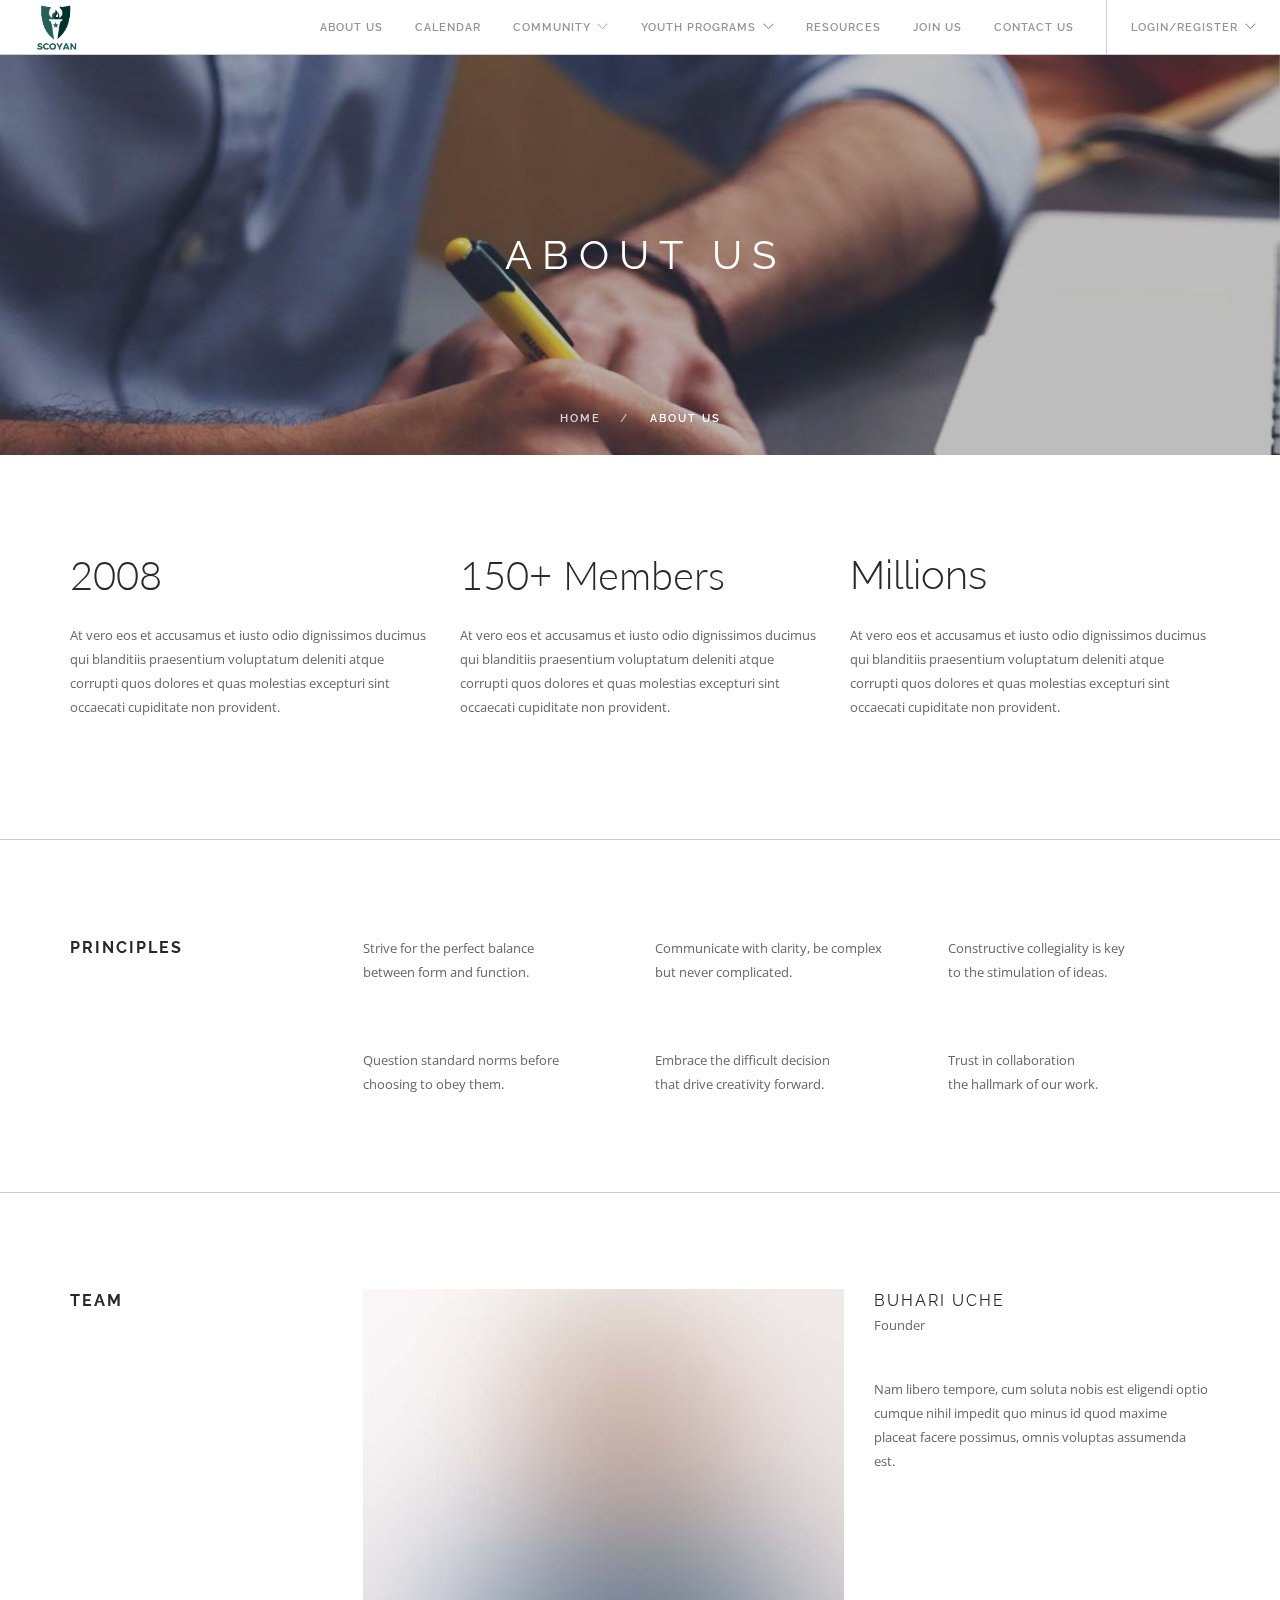
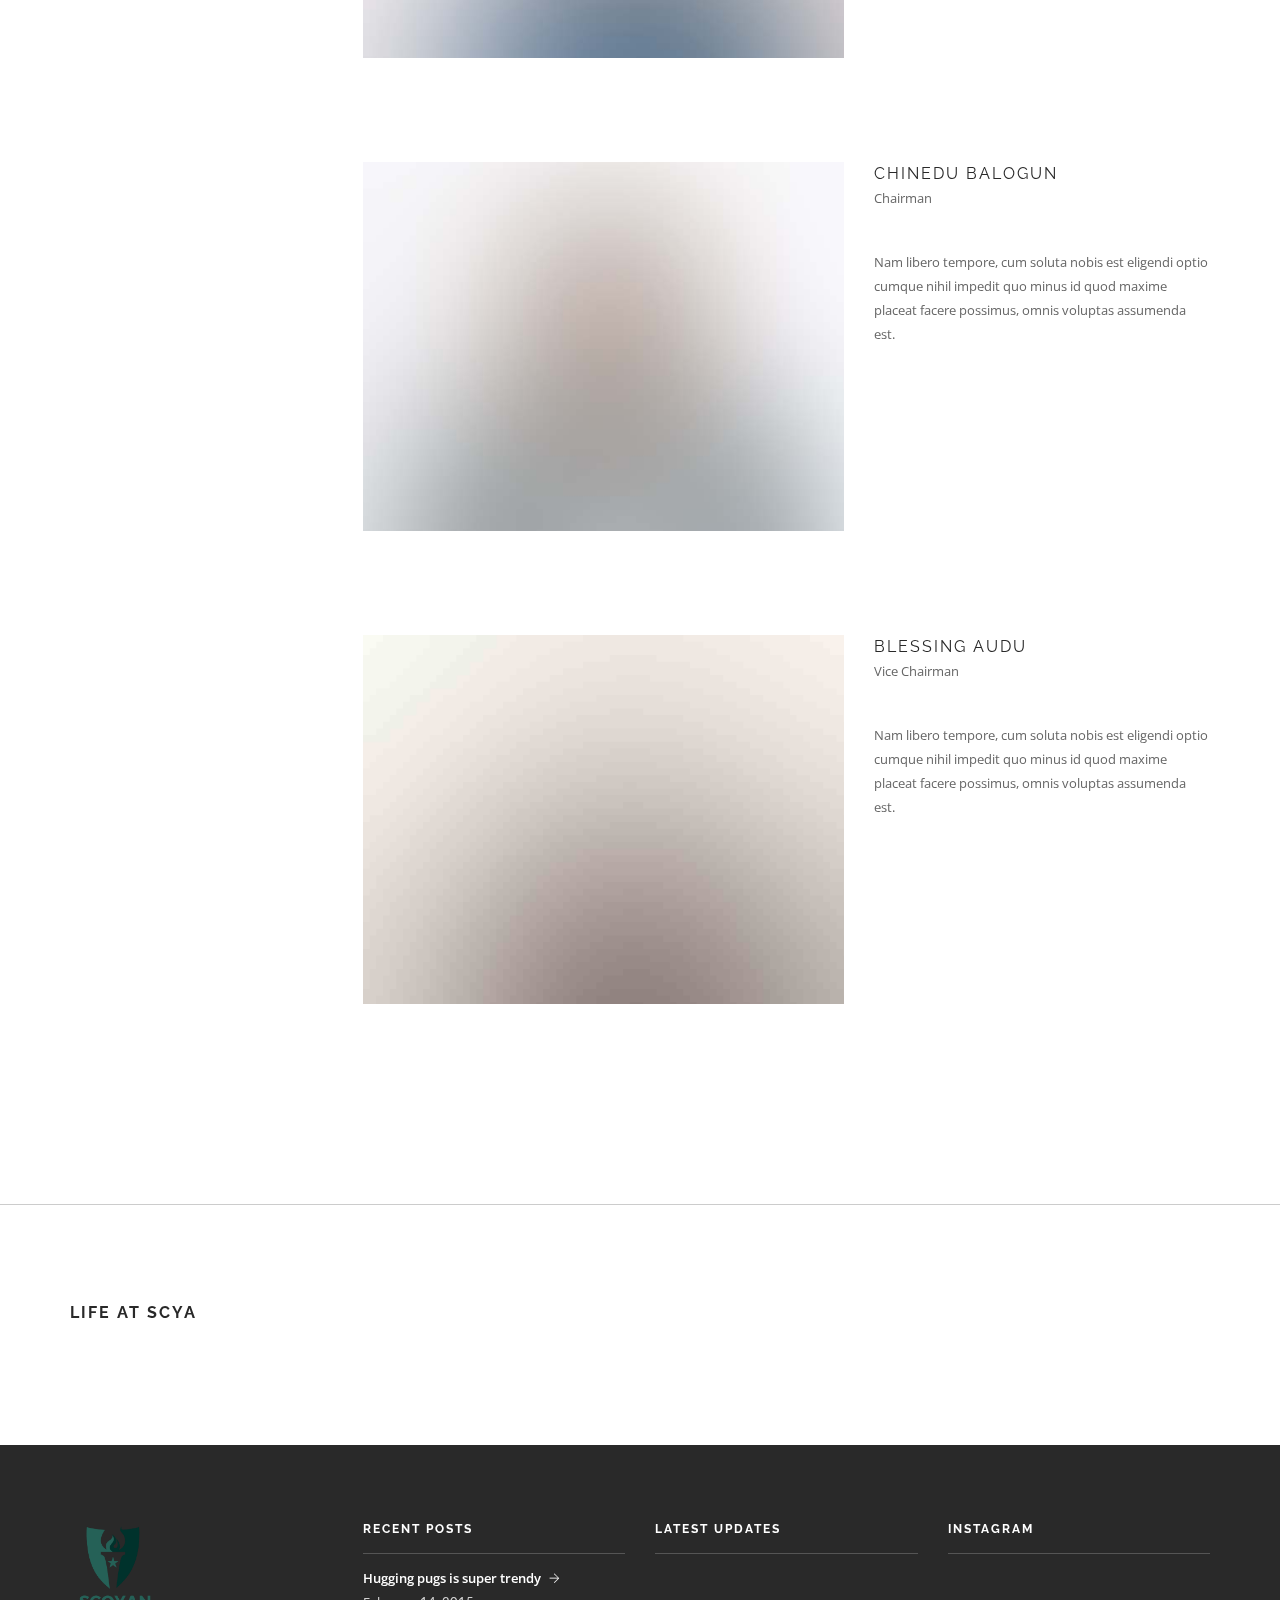
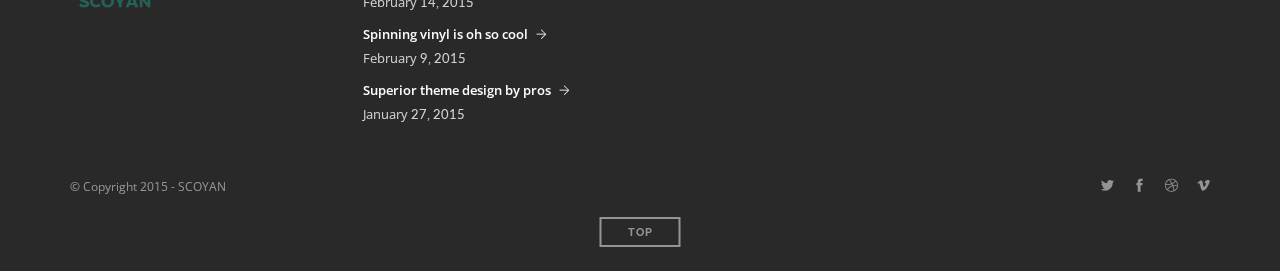
==== commit 5a085dc8: "added new logo" ====
--- a/about-us.html
+++ b/about-us.html
@@ -20,9 +20,7 @@
             <div class="nav-bar">
                 <div class="module left">
                     <a href="index.html">
-                        <h4 class="logo logo-dark">SCYA</h4>
-                        <img class="logo logo-light" alt="Foundry" src="img/scya.PNG" />
-                        <!--<img class="logo logo-dark" alt="Foundry" src="img/logo-dark.png" />-->
+                        <img class="logo logo-dark" alt="Foundry" src="img/logo.png" />
                     </a>
                 </div>
                 <div class="module widget-handle mobile-toggle right visible-sm visible-xs">
@@ -290,7 +288,7 @@
                 <div class="container">
                     <div class="row">
                         <div class="col-md-3 col-sm-6">
-                            <img alt="Logo" class="logo" src="img/logo-light.png" />
+                            <img alt="Logo" class="logo" src="img/logo.png" />
                         </div>
                         <div class="col-md-3 col-sm-6">
                             <div class="widget">
@@ -344,7 +342,7 @@
                     <!--end of row-->
                     <div class="row">
                         <div class="col-sm-6">
-                            <span class="sub">&copy; Copyright 2015 - Medium Rare</span>
+                            <span class="sub">&copy; Copyright 2015 - SCOYAN</span>
                         </div>
                         <div class="col-sm-6 text-right">
                             <ul class="list-inline social-list">
